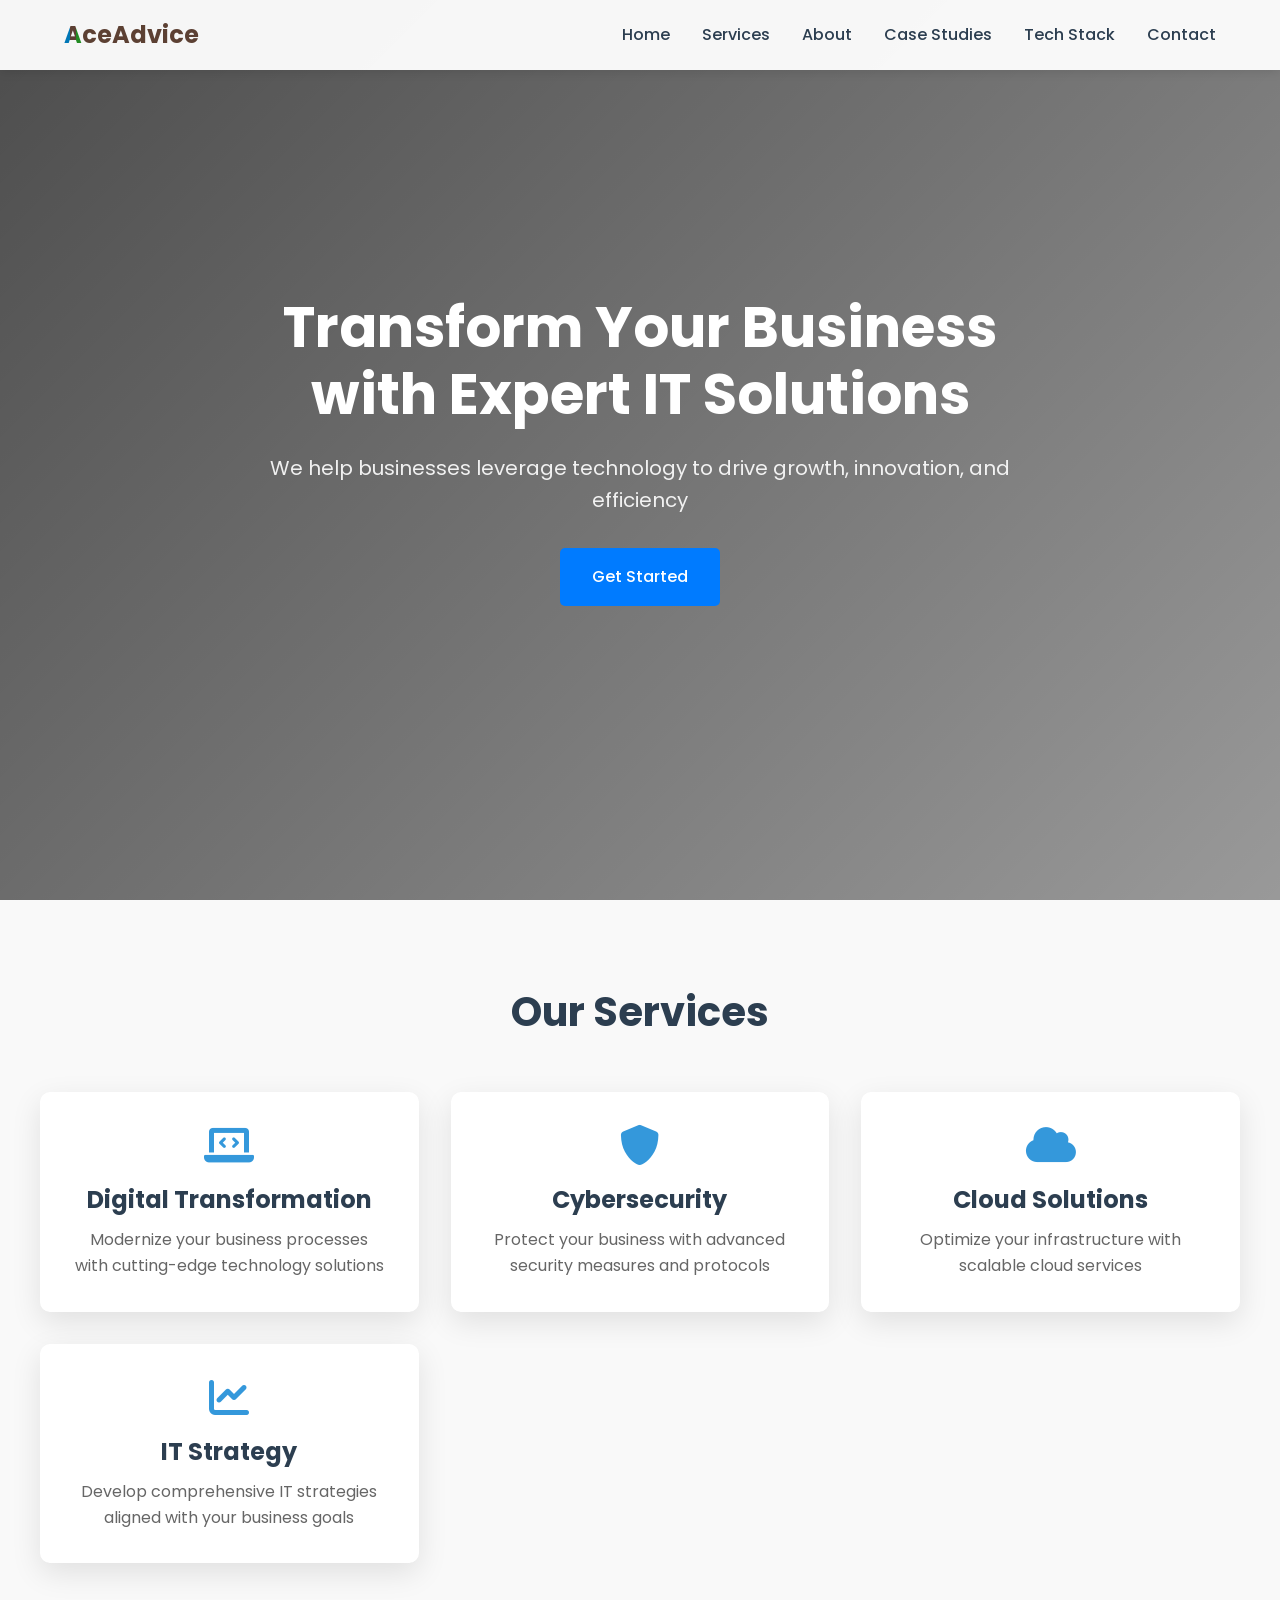
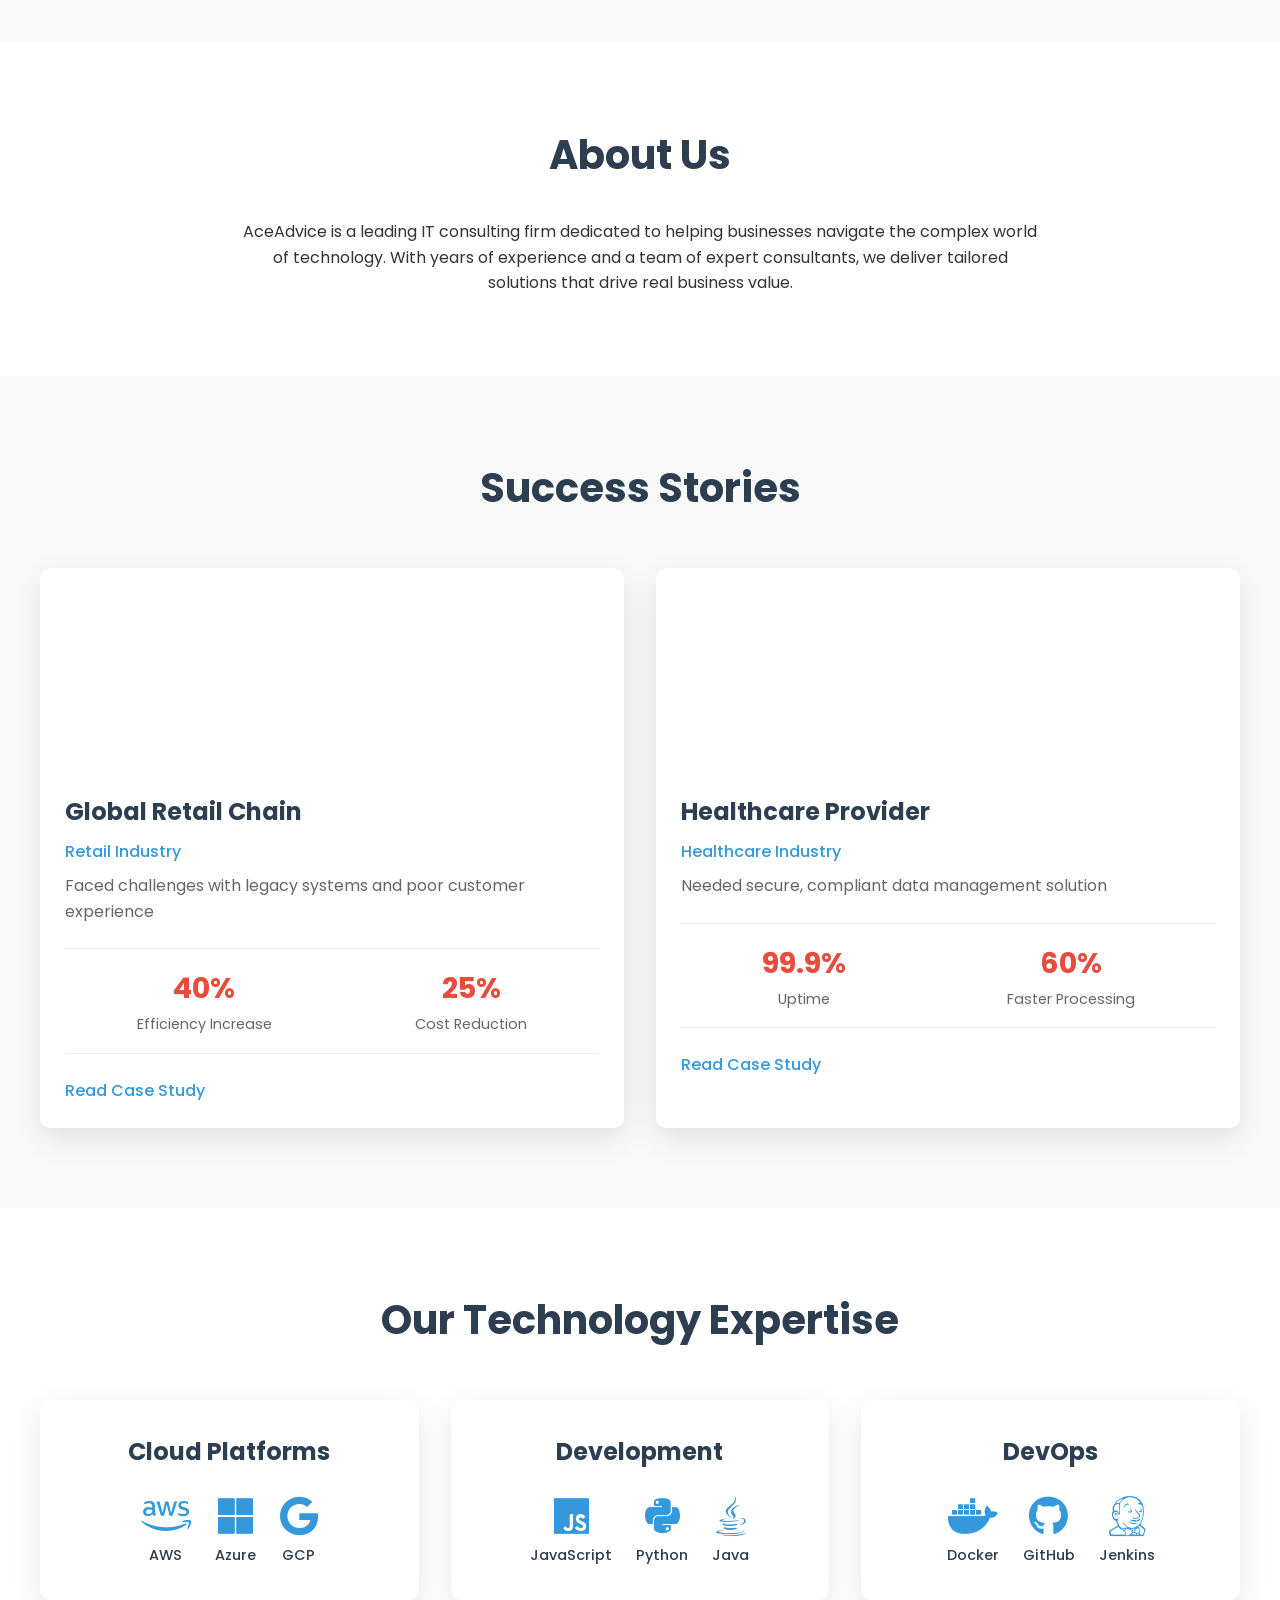
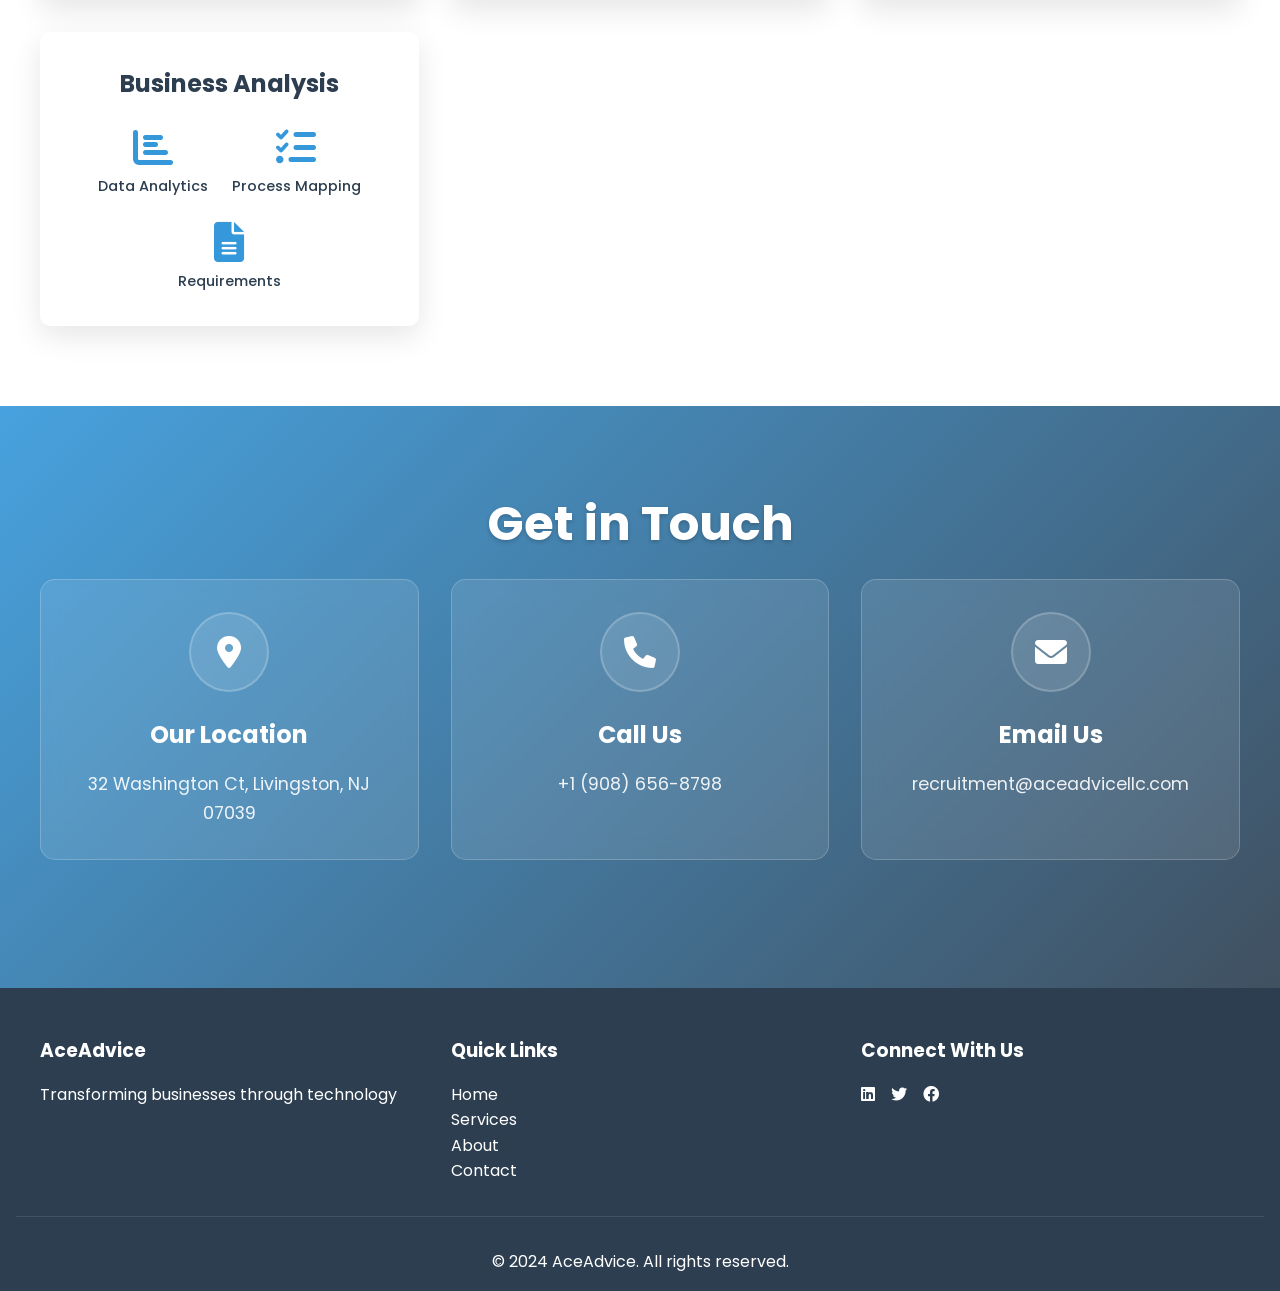
==== index.html @ 0509d6dc "Add files via upload AceAdvice" ====
<!DOCTYPE html>
<html lang="en">
<head>
    <meta charset="UTF-8">
    <meta name="viewport" content="width=device-width, initial-scale=1.0">
    <title>AceAdvice - IT Consulting Excellence</title>
    <link rel="stylesheet" href="styles.css">
    <link rel="stylesheet" href="https://cdnjs.cloudflare.com/ajax/libs/font-awesome/6.0.0/css/all.min.css">
    <link href="https://fonts.googleapis.com/css2?family=Poppins:wght@300;400;500;600;700&display=swap" rel="stylesheet">
</head>
<body>
    <header>
        <nav>
            <a href="#home" class="logo">
                <span class="logo-a">A</span>
                <span class="logo-c">c</span>
                <span class="logo-e">e</span>
                <span class="logo-a2">A</span>
                <span class="logo-d">d</span>
                <span class="logo-v">v</span>
                <span class="logo-i">i</span>
                <span class="logo-c2">c</span>
                <span class="logo-e2">e</span>
            </a>
            <ul class="nav-links">
                <li><a href="#home">Home</a></li>
                <li><a href="#services">Services</a></li>
                <li><a href="#about">About</a></li>
                <li><a href="#case-studies">Case Studies</a></li>
                <li><a href="#tech-stack">Tech Stack</a></li>
                <li><a href="#contact">Contact</a></li>
            </ul>
            <div class="hamburger">
                <span></span>
                <span></span>
                <span></span>
            </div>
        </nav>
    </header>

    <section id="home" class="hero">
        <div class="hero-background">
            <div class="hero-overlay"></div>
        </div>
        <div class="hero-content">
            <h1>Transform Your Business with Expert IT Solutions</h1>
            <p>We help businesses leverage technology to drive growth, innovation, and efficiency</p>
            <a href="#contact" class="cta-button">Get Started</a>
        </div>
    </section>

    <section id="services" class="services">
        <h2>Our Services</h2>
        <div class="services-grid">
            <div class="service-card">
                <i class="fas fa-laptop-code"></i>
                <h3>Digital Transformation</h3>
                <p>Modernize your business processes with cutting-edge technology solutions</p>
            </div>
            <div class="service-card">
                <i class="fas fa-shield-alt"></i>
                <h3>Cybersecurity</h3>
                <p>Protect your business with advanced security measures and protocols</p>
            </div>
            <div class="service-card">
                <i class="fas fa-cloud"></i>
                <h3>Cloud Solutions</h3>
                <p>Optimize your infrastructure with scalable cloud services</p>
            </div>
            <div class="service-card">
                <i class="fas fa-chart-line"></i>
                <h3>IT Strategy</h3>
                <p>Develop comprehensive IT strategies aligned with your business goals</p>
            </div>
        </div>
    </section>

    <section id="about" class="about">
        <div class="about-content">
            <h2>About Us</h2>
            <p>AceAdvice is a leading IT consulting firm dedicated to helping businesses navigate the complex world of technology. With years of experience and a team of expert consultants, we deliver tailored solutions that drive real business value.</p>
        </div>
    </section>

    <section id="case-studies" class="case-studies">
        <h2>Success Stories</h2>
        <div class="case-studies-grid">
            <div class="case-study-card">
                <div class="case-study-image" style="background-image: url('https://images.unsplash.com/photo-1551288049-bebda4e38f71?ixlib=rb-1.2.1&auto=format&fit=crop&w=500&q=60');"></div>
                <div class="case-study-content">
                    <h3>Global Retail Chain</h3>
                    <p class="industry">Retail Industry</p>
                    <p class="challenge">Faced challenges with legacy systems and poor customer experience</p>
                    <div class="results">
                        <div class="result-item">
                            <span class="result-number">40%</span>
                            <span class="result-label">Efficiency Increase</span>
                        </div>
                        <div class="result-item">
                            <span class="result-number">25%</span>
                            <span class="result-label">Cost Reduction</span>
                        </div>
                    </div>
                    <a href="#" class="read-more">Read Case Study</a>
                </div>
            </div>
            <div class="case-study-card">
                <div class="case-study-image" style="background-image: url('https://images.unsplash.com/photo-1551434678-e076c223a692?ixlib=rb-1.2.1&auto=format&fit=crop&w=500&q=60');"></div>
                <div class="case-study-content">
                    <h3>Healthcare Provider</h3>
                    <p class="industry">Healthcare Industry</p>
                    <p class="challenge">Needed secure, compliant data management solution</p>
                    <div class="results">
                        <div class="result-item">
                            <span class="result-number">99.9%</span>
                            <span class="result-label">Uptime</span>
                        </div>
                        <div class="result-item">
                            <span class="result-number">60%</span>
                            <span class="result-label">Faster Processing</span>
                        </div>
                    </div>
                    <a href="#" class="read-more">Read Case Study</a>
                </div>
            </div>
        </div>
    </section>

    <section id="tech-stack" class="tech-stack">
        <h2>Our Technology Expertise</h2>
        <div class="tech-categories">
            <div class="tech-category">
                <h3>Cloud Platforms</h3>
                <div class="tech-icons">
                    <div class="tech-icon">
                        <i class="fab fa-aws"></i>
                        <span>AWS</span>
                    </div>
                    <div class="tech-icon">
                        <i class="fab fa-microsoft"></i>
                        <span>Azure</span>
                    </div>
                    <div class="tech-icon">
                        <i class="fab fa-google"></i>
                        <span>GCP</span>
                    </div>
                </div>
            </div>
            <div class="tech-category">
                <h3>Development</h3>
                <div class="tech-icons">
                    <div class="tech-icon">
                        <i class="fab fa-js"></i>
                        <span>JavaScript</span>
                    </div>
                    <div class="tech-icon">
                        <i class="fab fa-python"></i>
                        <span>Python</span>
                    </div>
                    <div class="tech-icon">
                        <i class="fab fa-java"></i>
                        <span>Java</span>
                    </div>
                </div>
            </div>
            <div class="tech-category">
                <h3>DevOps</h3>
                <div class="tech-icons">
                    <div class="tech-icon">
                        <i class="fab fa-docker"></i>
                        <span>Docker</span>
                    </div>
                    <div class="tech-icon">
                        <i class="fab fa-github"></i>
                        <span>GitHub</span>
                    </div>
                    <div class="tech-icon">
                        <i class="fab fa-jenkins"></i>
                        <span>Jenkins</span>
                    </div>
                </div>
            </div>
            <div class="tech-category">
                <h3>Business Analysis</h3>
                <div class="tech-icons">
                    <div class="tech-icon">
                        <i class="fas fa-chart-bar"></i>
                        <span>Data Analytics</span>
                    </div>
                    <div class="tech-icon">
                        <i class="fas fa-tasks"></i>
                        <span>Process Mapping</span>
                    </div>
                    <div class="tech-icon">
                        <i class="fas fa-file-alt"></i>
                        <span>Requirements</span>
                    </div>
                </div>
            </div>
        </div>
    </section>

    <section id="contact" class="contact">
        <div class="contact-background">
            <div class="contact-overlay"></div>
        </div>
        <div class="contact-content">
            <h2>Get in Touch</h2>
            <div class="contact-container">
                <div class="contact-card">
                    <div class="contact-icon">
                        <i class="fas fa-map-marker-alt"></i>
                    </div>
                    <h3>Our Location</h3>
                    <p>32 Washington Ct, Livingston, NJ 07039</p>
                </div>
                <div class="contact-card">
                    <div class="contact-icon">
                        <i class="fas fa-phone"></i>
                    </div>
                    <h3>Call Us</h3>
                    <p>+1 (908) 656-8798</p>
                </div>
                <div class="contact-card">
                    <div class="contact-icon">
                        <i class="fas fa-envelope"></i>
                    </div>
                    <h3>Email Us</h3>
                    <p><a href="mailto:recruitment@aceadvicellc.com" class="email-link">recruitment@aceadvicellc.com</a></p>
                </div>
            </div>
        </div>
    </section>

    <footer>
        <div class="footer-content">
            <div class="footer-section">
                <h3>AceAdvice</h3>
                <p>Transforming businesses through technology</p>
            </div>
            <div class="footer-section">
                <h3>Quick Links</h3>
                <ul>
                    <li><a href="#home">Home</a></li>
                    <li><a href="#services">Services</a></li>
                    <li><a href="#about">About</a></li>
                    <li><a href="#contact">Contact</a></li>
                </ul>
            </div>
            <div class="footer-section">
                <h3>Connect With Us</h3>
                <div class="social-links">
                    <a href="#"><i class="fab fa-linkedin"></i></a>
                    <a href="#"><i class="fab fa-twitter"></i></a>
                    <a href="#"><i class="fab fa-facebook"></i></a>
                </div>
            </div>
        </div>
        <div class="footer-bottom">
            <p>&copy; 2024 AceAdvice. All rights reserved.</p>
        </div>
    </footer>

    <script src="script.js"></script>
</body>
</html>
---- styles.css ----
/* Reset and base styles */
* {
    margin: 0;
    padding: 0;
    box-sizing: border-box;
}

body {
    font-family: 'Poppins', sans-serif;
    line-height: 1.6;
    color: #333;
}

/* Header and Navigation */
header {
    position: fixed;
    width: 100%;
    background: rgba(255, 255, 255, 0.95);
    box-shadow: 0 2px 10px rgba(0, 0, 0, 0.1);
    z-index: 1000;
}

nav {
    display: flex;
    justify-content: space-between;
    align-items: center;
    padding: 1rem 5%;
    max-width: 1400px;
    margin: 0 auto;
}

.logo {
    text-decoration: none;
    font-size: 24px;
    font-weight: 700;
    display: flex;
    align-items: center;
}

.logo-a {
    background: linear-gradient(to right, 
        #0077b6 0%, 
        #0077b6 33.33%, 
        #5c4033 33.33%, 
        #5c4033 66.66%, 
        #228b22 66.66%, 
        #228b22 100%);
    -webkit-background-clip: text;
    background-clip: text;
    color: transparent;
}

.logo-c, .logo-e, .logo-a2, .logo-d, .logo-v, .logo-i, .logo-c2, .logo-e2 {
    color: #5c4033;
}

.logo:hover {
    color: #3498db;
}

.nav-links {
    display: flex;
    list-style: none;
    gap: 2rem;
}

.nav-links a {
    text-decoration: none;
    color: #2c3e50;
    font-weight: 500;
    transition: color 0.3s ease;
}

.nav-links a:hover {
    color: #3498db;
}

.hamburger {
    display: none;
    flex-direction: column;
    gap: 5px;
    cursor: pointer;
}

.hamburger span {
    width: 25px;
    height: 3px;
    background: #2c3e50;
    border-radius: 3px;
}

/* Hero Section */
.hero {
    position: relative;
    height: 100vh;
    display: flex;
    align-items: center;
    justify-content: center;
    text-align: center;
    color: white;
    overflow: hidden;
}

.hero-background {
    position: absolute;
    top: 0;
    left: 0;
    width: 100%;
    height: 100%;
    background-image: url('https://images.unsplash.com/photo-1496442226666-8d4d0e62e6e9?ixlib=rb-1.2.1&auto=format&fit=crop&w=1920&q=80');
    background-size: cover;
    background-position: center;
    background-repeat: no-repeat;
    z-index: 1;
}

.hero-overlay {
    position: absolute;
    top: 0;
    left: 0;
    width: 100%;
    height: 100%;
    background: linear-gradient(135deg, rgba(0, 0, 0, 0.7) 0%, rgba(0, 0, 0, 0.4) 100%);
    z-index: 2;
}

.hero-content {
    position: relative;
    z-index: 3;
    max-width: 800px;
    padding: 0 20px;
}

.hero-content h1 {
    font-size: 3.5rem;
    margin-bottom: 1.5rem;
    font-weight: 700;
    line-height: 1.2;
}

.hero-content p {
    font-size: 1.25rem;
    margin-bottom: 2rem;
    opacity: 0.9;
}

.cta-button {
    display: inline-block;
    padding: 1rem 2rem;
    background-color: #007bff;
    color: white;
    text-decoration: none;
    border-radius: 5px;
    font-weight: 500;
    transition: background-color 0.3s ease;
}

.cta-button:hover {
    background-color: #0056b3;
}

/* Services Section */
.services {
    padding: 5rem 1rem;
    background: #f9f9f9;
}

.services h2 {
    text-align: center;
    margin-bottom: 3rem;
    font-size: 2.5rem;
    color: #2c3e50;
}

.services-grid {
    display: grid;
    grid-template-columns: repeat(auto-fit, minmax(350px, 1fr));
    gap: 2rem;
    max-width: 1200px;
    margin: 0 auto;
}

.service-card {
    background: white;
    border-radius: 10px;
    overflow: hidden;
    box-shadow: 0 10px 30px rgba(0, 0, 0, 0.1);
    transition: all 0.3s ease;
    padding: 2rem;
    text-align: center;
    position: relative;
    border: 1px solid rgba(255, 255, 255, 0.1);
    backdrop-filter: blur(5px);
}

.service-card:hover {
    transform: translateY(-5px);
    box-shadow: 0 15px 40px rgba(52, 152, 219, 0.2);
}

.service-card::before {
    content: '';
    position: absolute;
    top: 0;
    left: 0;
    width: 100%;
    height: 100%;
    background: linear-gradient(135deg, rgba(52, 152, 219, 0.1), rgba(44, 62, 80, 0.1));
    opacity: 0;
    transition: opacity 0.3s ease;
}

.service-card:hover::before {
    opacity: 1;
}

.service-card i {
    font-size: 2.5rem;
    color: #3498db;
    margin-bottom: 1rem;
}

.service-card h3 {
    font-size: 1.5rem;
    margin-bottom: 0.5rem;
    color: #2c3e50;
}

.service-card p {
    color: #666;
    line-height: 1.6;
}

/* About Section */
.about {
    padding: 5rem 1rem;
    background: white;
}

.about-content {
    max-width: 800px;
    margin: 0 auto;
    text-align: center;
}

.about h2 {
    margin-bottom: 2rem;
    font-size: 2.5rem;
    color: #2c3e50;
}

/* Case Studies Section */
.case-studies {
    padding: 5rem 1rem;
    background: #f9f9f9;
}

.case-studies h2 {
    text-align: center;
    margin-bottom: 3rem;
    font-size: 2.5rem;
    color: #2c3e50;
}

.case-studies-grid {
    display: grid;
    grid-template-columns: repeat(auto-fit, minmax(350px, 1fr));
    gap: 2rem;
    max-width: 1200px;
    margin: 0 auto;
}

.case-study-card {
    background: white;
    border-radius: 10px;
    overflow: hidden;
    box-shadow: 0 10px 30px rgba(0, 0, 0, 0.1);
    transition: all 0.3s ease;
    position: relative;
    border: 1px solid rgba(255, 255, 255, 0.1);
    backdrop-filter: blur(5px);
}

.case-study-card:hover {
    transform: translateY(-5px);
    box-shadow: 0 15px 40px rgba(52, 152, 219, 0.2);
}

.case-study-card::before {
    content: '';
    position: absolute;
    top: 0;
    left: 0;
    width: 100%;
    height: 100%;
    background: linear-gradient(135deg, rgba(52, 152, 219, 0.1), rgba(44, 62, 80, 0.1));
    opacity: 0;
    transition: opacity 0.3s ease;
    z-index: 1;
}

.case-study-card:hover::before {
    opacity: 1;
}

.case-study-image {
    height: 200px;
    background-size: cover;
    background-position: center;
}

.case-study-content {
    position: relative;
    z-index: 2;
    padding: 1.5rem;
}

.case-study-content h3 {
    font-size: 1.5rem;
    margin-bottom: 0.5rem;
    color: #2c3e50;
}

.industry {
    color: #3498db;
    font-weight: 500;
    margin-bottom: 0.5rem;
}

.challenge {
    margin-bottom: 1rem;
    color: #666;
}

.results {
    display: flex;
    justify-content: space-around;
    margin: 1.5rem 0;
    padding: 1rem 0;
    border-top: 1px solid #eee;
    border-bottom: 1px solid #eee;
}

.result-item {
    text-align: center;
}

.result-number {
    display: block;
    font-size: 1.8rem;
    font-weight: 700;
    color: #e74c3c;
}

.result-label {
    font-size: 0.9rem;
    color: #666;
}

.read-more {
    display: inline-block;
    color: #3498db;
    text-decoration: none;
    font-weight: 500;
    transition: color 0.3s ease;
}

.read-more:hover {
    color: #2980b9;
}

/* Tech Stack Section */
.tech-stack {
    padding: 5rem 1rem;
    background: white;
}

.tech-stack h2 {
    text-align: center;
    margin-bottom: 3rem;
    font-size: 2.5rem;
    color: #2c3e50;
}

.tech-categories {
    display: grid;
    grid-template-columns: repeat(auto-fit, minmax(350px, 1fr));
    gap: 2rem;
    max-width: 1200px;
    margin: 0 auto;
}

.tech-category {
    background: white;
    border-radius: 10px;
    overflow: hidden;
    box-shadow: 0 10px 30px rgba(0, 0, 0, 0.1);
    transition: all 0.3s ease;
    padding: 2rem;
    position: relative;
    border: 1px solid rgba(255, 255, 255, 0.1);
    backdrop-filter: blur(5px);
}

.tech-category:hover {
    transform: translateY(-5px);
    box-shadow: 0 15px 40px rgba(52, 152, 219, 0.2);
}

.tech-category::before {
    content: '';
    position: absolute;
    top: 0;
    left: 0;
    width: 100%;
    height: 100%;
    background: linear-gradient(135deg, rgba(52, 152, 219, 0.1), rgba(44, 62, 80, 0.1));
    opacity: 0;
    transition: opacity 0.3s ease;
}

.tech-category:hover::before {
    opacity: 1;
}

.tech-category h3 {
    font-size: 1.5rem;
    margin-bottom: 1.5rem;
    color: #2c3e50;
    text-align: center;
}

.tech-icons {
    display: flex;
    justify-content: center;
    flex-wrap: wrap;
    gap: 1.5rem;
}

.tech-icon {
    display: flex;
    flex-direction: column;
    align-items: center;
    gap: 0.5rem;
    transition: transform 0.3s ease;
}

.tech-icon:hover {
    transform: translateY(-3px);
}

.tech-icon i {
    font-size: 2.5rem;
    color: #3498db;
}

.tech-icon span {
    font-size: 0.9rem;
    font-weight: 500;
    color: #2c3e50;
}

/* Contact Section */
.contact {
    position: relative;
    padding: 5rem 1rem;
    background: #f9f9f9;
    overflow: hidden;
}

.contact-background {
    position: absolute;
    top: 0;
    left: 0;
    width: 100%;
    height: 100%;
    background-image: url('https://images.unsplash.com/photo-1497366216548-37526070297c?ixlib=rb-1.2.1&auto=format&fit=crop&w=1920&q=80');
    background-size: cover;
    background-position: center;
    z-index: 1;
}

.contact-overlay {
    position: absolute;
    top: 0;
    left: 0;
    width: 100%;
    height: 100%;
    background: linear-gradient(135deg, rgba(52, 152, 219, 0.9), rgba(44, 62, 80, 0.9));
    z-index: 2;
}

.contact-content {
    position: relative;
    z-index: 3;
    max-width: 1200px;
    margin: 0 auto;
    text-align: center;
}

.contact h2 {
    color: white;
    font-size: 3rem;
    margin-bottom: 1rem;
    text-shadow: 0 2px 4px rgba(0, 0, 0, 0.2);
}

.contact-subtitle {
    color: rgba(255, 255, 255, 0.9);
    font-size: 1.2rem;
    margin-bottom: 3rem;
}

.contact-container {
    display: grid;
    grid-template-columns: repeat(auto-fit, minmax(300px, 1fr));
    gap: 2rem;
    margin-bottom: 3rem;
}

.contact-card {
    background: rgba(255, 255, 255, 0.1);
    backdrop-filter: blur(10px);
    padding: 2rem;
    border-radius: 15px;
    border: 1px solid rgba(255, 255, 255, 0.2);
    transition: all 0.3s ease;
}

.contact-card:hover {
    transform: translateY(-10px);
    background: rgba(255, 255, 255, 0.15);
    box-shadow: 0 10px 30px rgba(0, 0, 0, 0.2);
}

.contact-icon {
    width: 80px;
    height: 80px;
    margin: 0 auto 1.5rem;
    background: rgba(255, 255, 255, 0.1);
    border-radius: 50%;
    display: flex;
    align-items: center;
    justify-content: center;
    border: 2px solid rgba(255, 255, 255, 0.2);
    transition: all 0.3s ease;
}

.contact-card:hover .contact-icon {
    background: rgba(255, 255, 255, 0.2);
    transform: rotateY(180deg);
}

.contact-icon i {
    font-size: 2rem;
    color: white;
}

.contact-card h3 {
    color: white;
    font-size: 1.5rem;
    margin-bottom: 1rem;
}

.contact-card p {
    color: rgba(255, 255, 255, 0.9);
    margin: 0;
    font-size: 1.1rem;
}

.contact-card .email-link {
    color: rgba(255, 255, 255, 0.9);
    text-decoration: none;
    transition: all 0.3s ease;
    border-bottom: 1px solid transparent;
}

.contact-card .email-link:hover {
    color: #fff;
    border-bottom: 1px solid #fff;
}

.social-links {
    display: flex;
    justify-content: center;
    gap: 1.5rem;
    margin-top: 2rem;
}

.social-link {
    width: 50px;
    height: 50px;
    background: rgba(255, 255, 255, 0.1);
    border-radius: 50%;
    display: flex;
    align-items: center;
    justify-content: center;
    color: white;
    font-size: 1.5rem;
    transition: all 0.3s ease;
    border: 2px solid rgba(255, 255, 255, 0.2);
}

.social-link:hover {
    background: rgba(255, 255, 255, 0.2);
    transform: translateY(-5px);
    box-shadow: 0 5px 15px rgba(0, 0, 0, 0.2);
}

/* Footer */
footer {
    background: #2c3e50;
    color: white;
    padding: 3rem 1rem 1rem;
}

.footer-content {
    display: grid;
    grid-template-columns: repeat(auto-fit, minmax(250px, 1fr));
    gap: 2rem;
    max-width: 1200px;
    margin: 0 auto;
}

.footer-section h3 {
    margin-bottom: 1rem;
}

.footer-section ul {
    list-style: none;
}

.footer-section a {
    color: white;
    text-decoration: none;
    transition: color 0.3s ease;
}

.footer-section a:hover {
    color: #3498db;
}

.footer-section .social-links {
    display: flex;
    justify-content: flex-start;
    gap: 1rem;
    margin-top: 1rem;
}

.footer-section .social-link {
    width: 40px;
    height: 40px;
    background: rgba(255, 255, 255, 0.1);
    border-radius: 50%;
    display: flex;
    align-items: center;
    justify-content: center;
    color: white;
    font-size: 1.2rem;
    transition: all 0.3s ease;
    border: 1px solid rgba(255, 255, 255, 0.2);
}

.footer-section .social-link:hover {
    background: #3498db;
    transform: translateY(-3px);
    box-shadow: 0 5px 15px rgba(0, 0, 0, 0.2);
}

.footer-section .social-link i {
    transition: transform 0.3s ease;
}

.footer-section .social-link:hover i {
    transform: scale(1.1);
}

.footer-bottom {
    text-align: center;
    margin-top: 2rem;
    padding-top: 2rem;
    border-top: 1px solid rgba(255, 255, 255, 0.1);
}

/* Responsive Design */
@media (max-width: 768px) {
    .nav-links {
        display: none;
    }

    .hamburger {
        display: flex;
    }

    .hero h1 {
        font-size: 2rem;
    }

    .contact-container {
        grid-template-columns: 1fr;
    }
}
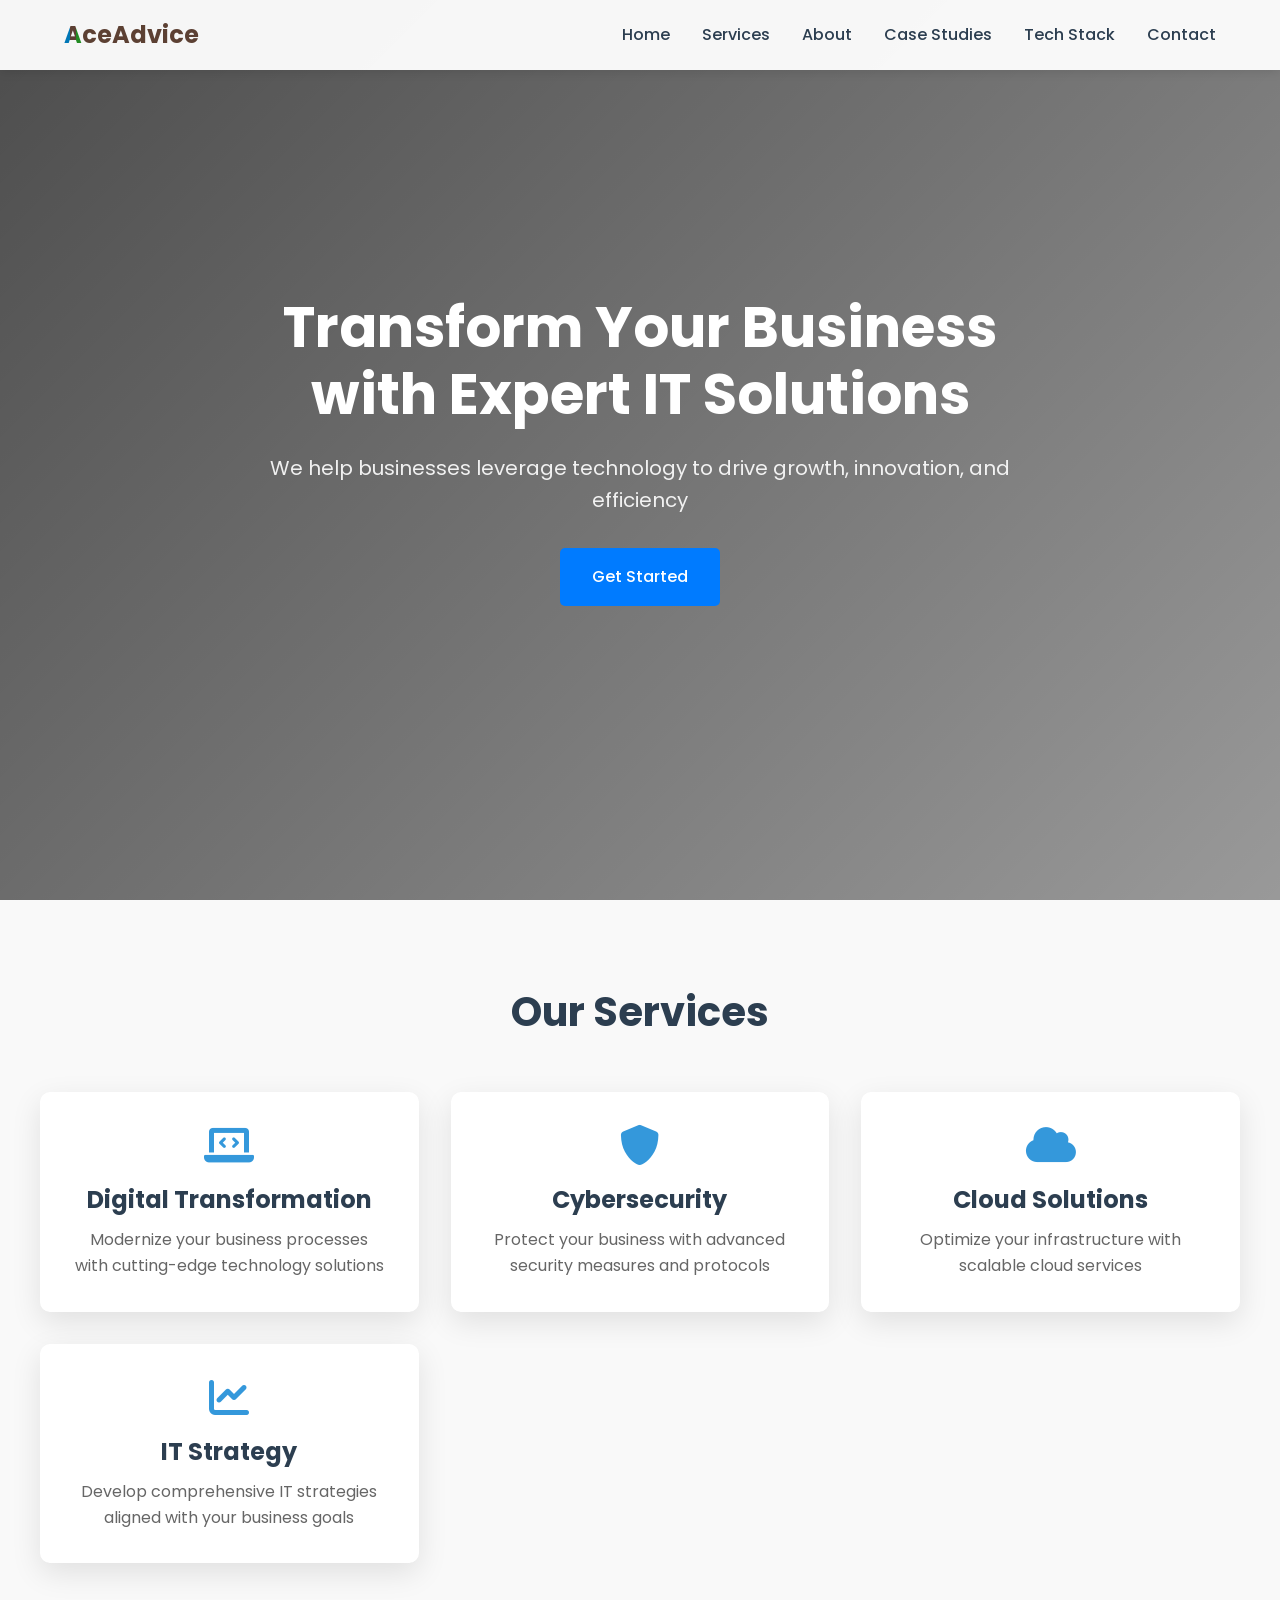
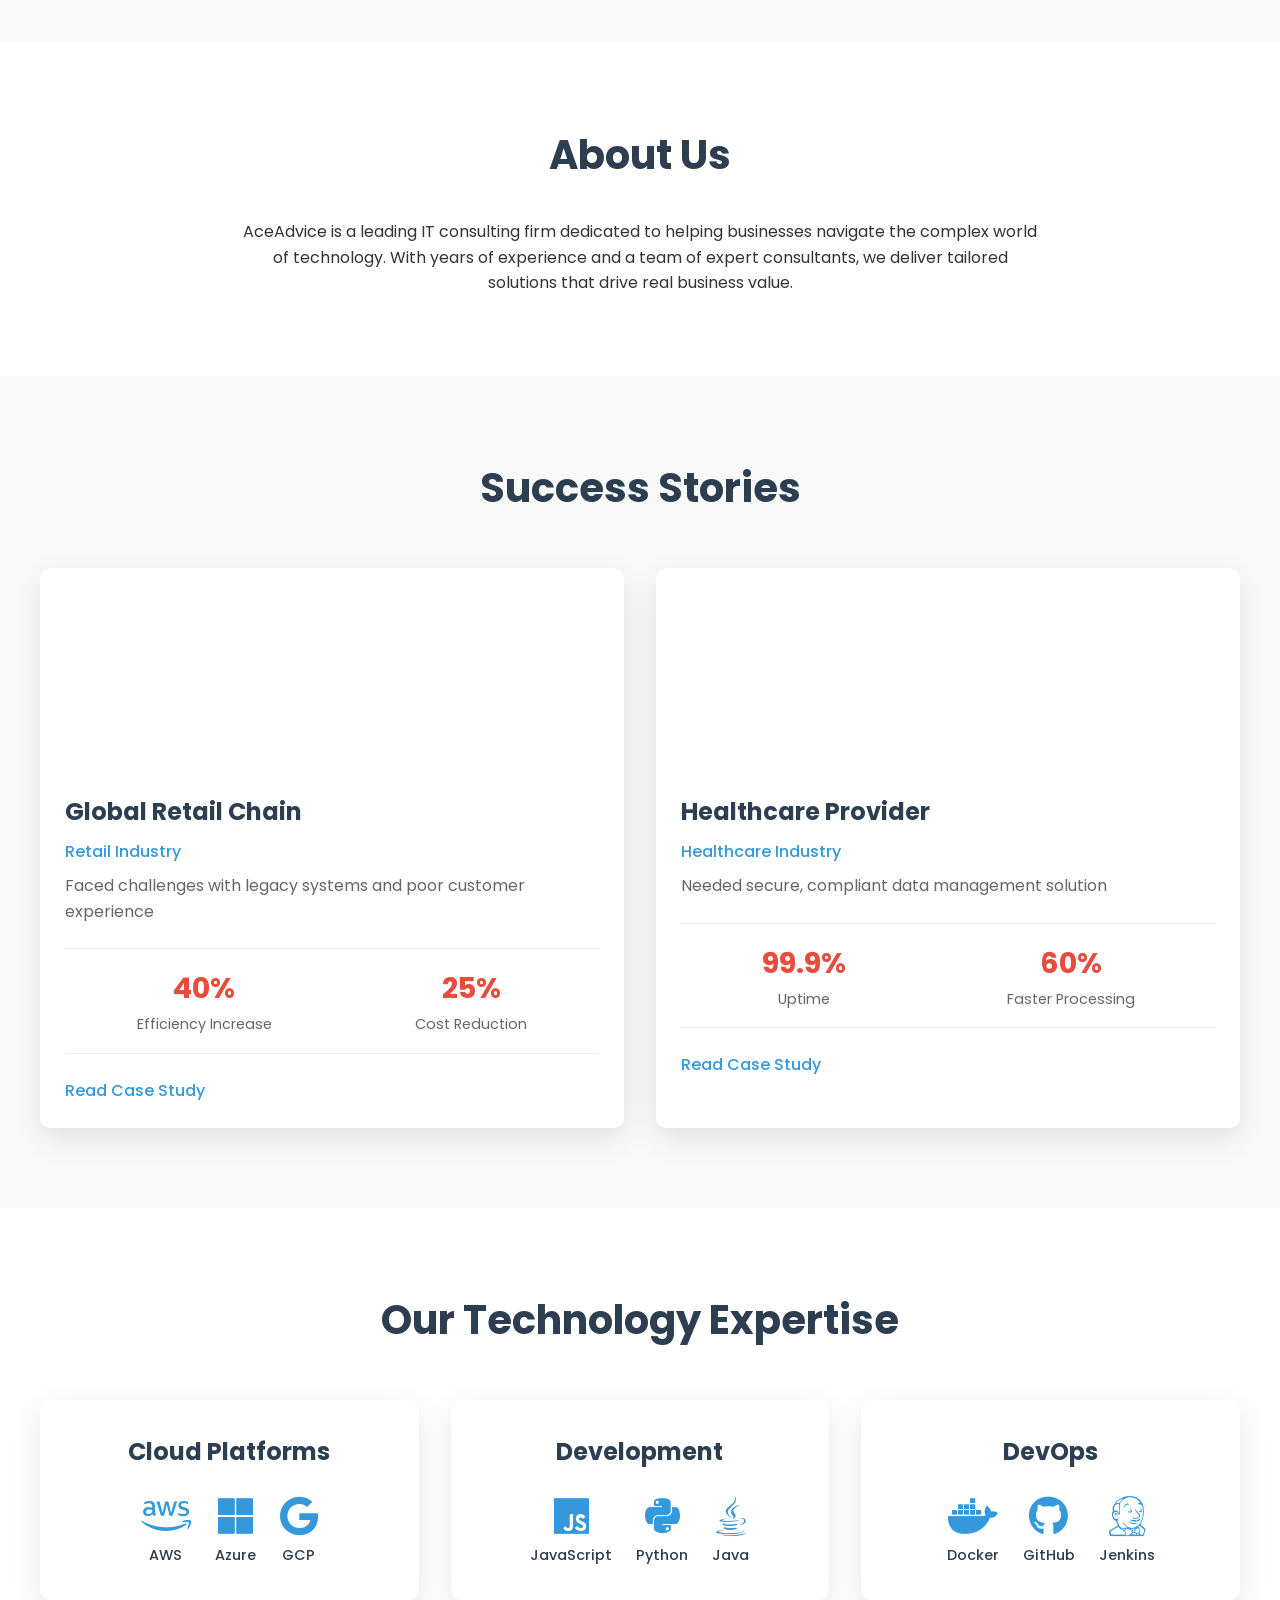
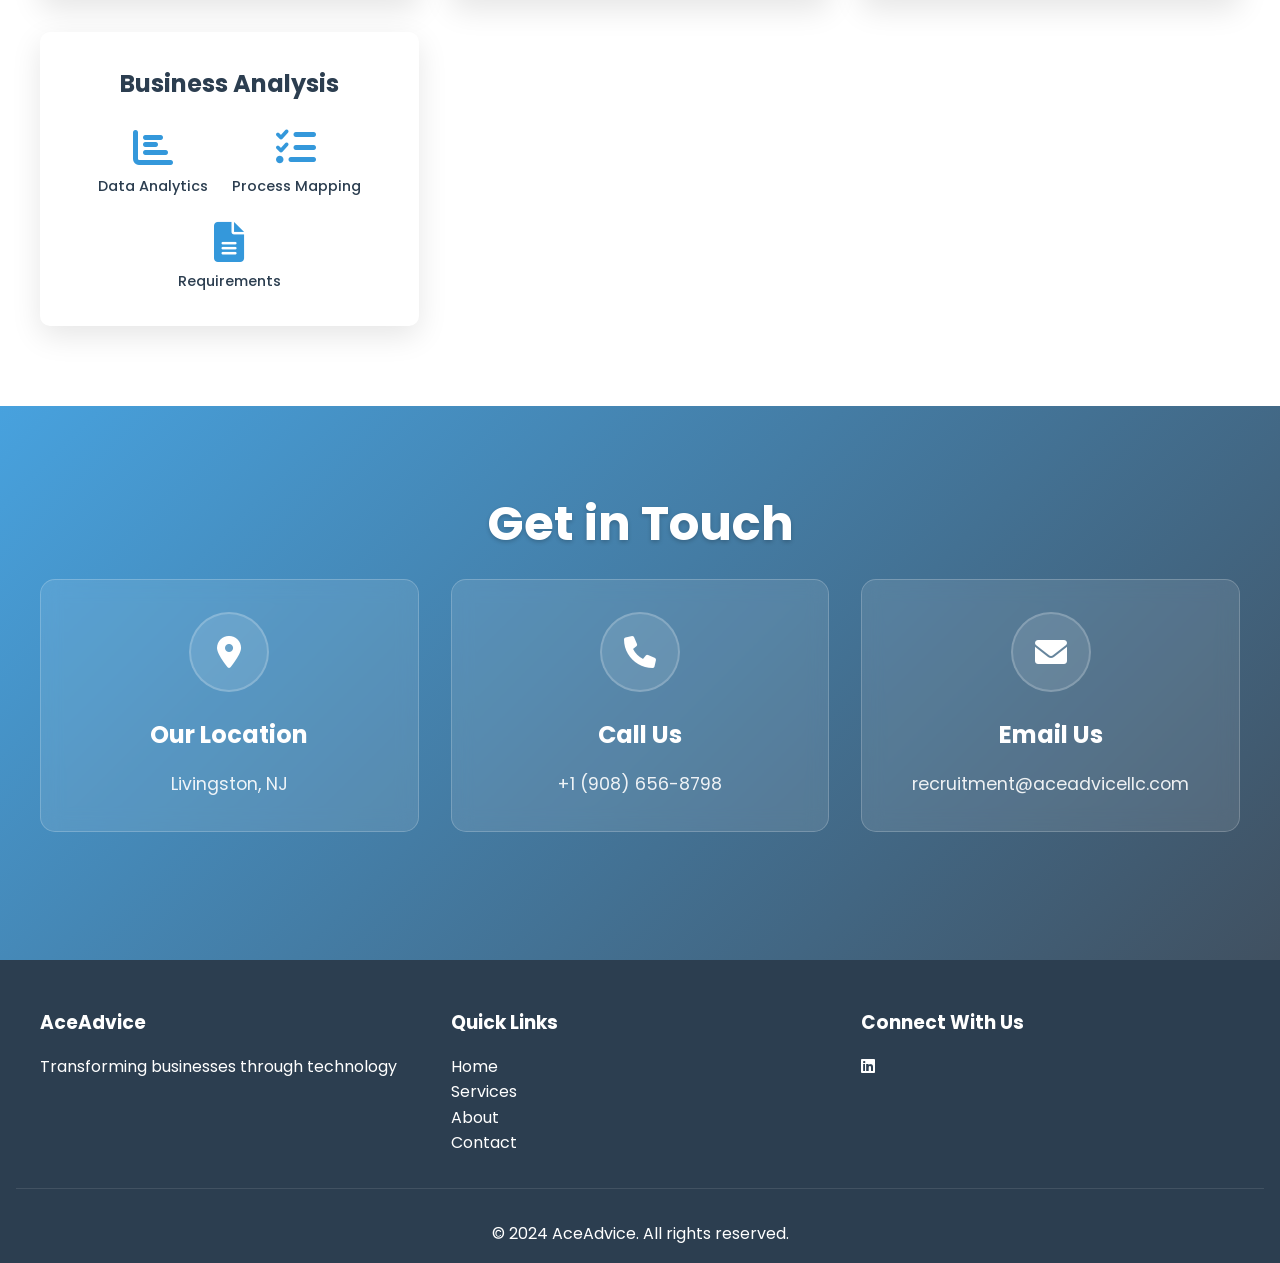
==== commit 744acbc6: "Update index.html" ====
--- a/index.html
+++ b/index.html
@@ -212,7 +212,7 @@
                         <i class="fas fa-map-marker-alt"></i>
                     </div>
                     <h3>Our Location</h3>
-                    <p>32 Washington Ct, Livingston, NJ 07039</p>
+                    <p>Livingston, NJ</p>
                 </div>
                 <div class="contact-card">
                     <div class="contact-icon">
@@ -250,9 +250,7 @@
             <div class="footer-section">
                 <h3>Connect With Us</h3>
                 <div class="social-links">
-                    <a href="#"><i class="fab fa-linkedin"></i></a>
-                    <a href="#"><i class="fab fa-twitter"></i></a>
-                    <a href="#"><i class="fab fa-facebook"></i></a>
+                    <a href="https://www.linkedin.com/company/aceadvice-llc" target="_blank"><i class="fab fa-linkedin"></i></a>
                 </div>
             </div>
         </div>
@@ -263,4 +261,4 @@
 
     <script src="script.js"></script>
 </body>
-</html> +</html> 
